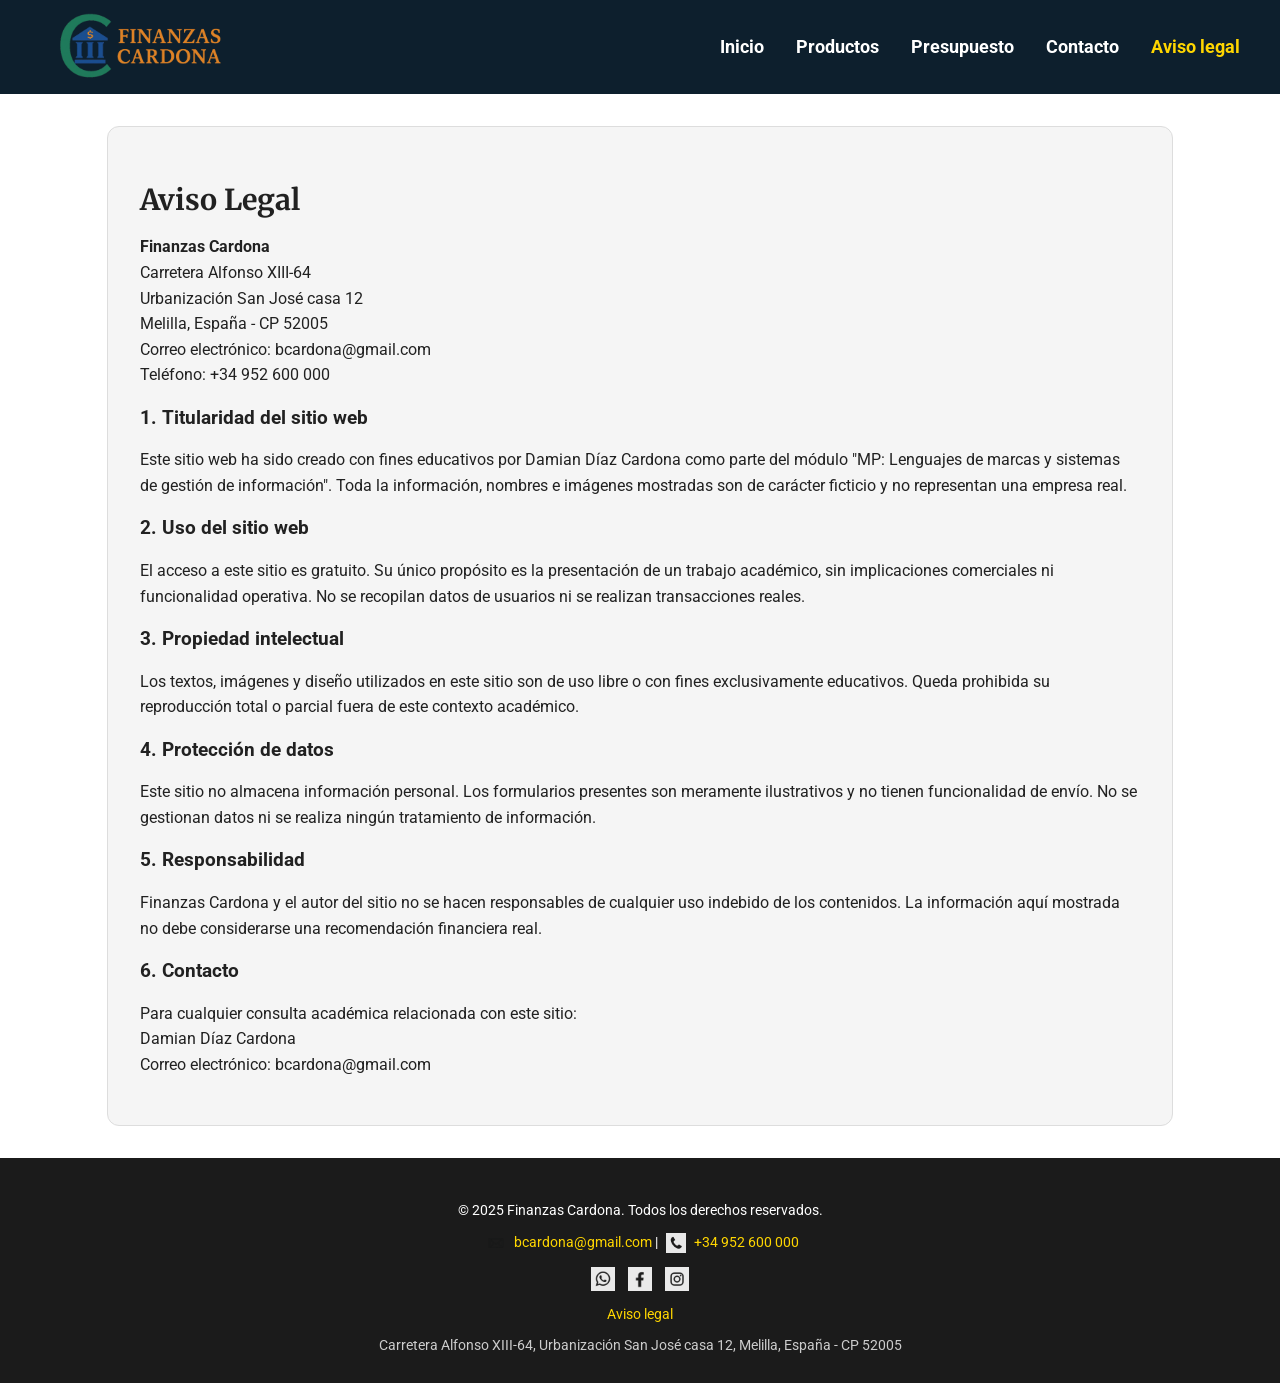
==== aviso.html @ e7912679 "Add files via upload" ====
<!DOCTYPE html>
<html lang="es">
<head>
  <meta charset="UTF-8">
  <meta name="viewport" content="width=device-width, initial-scale=1.0">
  <title>Aviso Legal - Finanzas Cardona</title>
  <link rel="stylesheet" href="css/estilos.css">
  <link rel="icon" href="favicon.ico" type="image/x-icon">
  <link rel="preconnect" href="https://fonts.googleapis.com">
  <link href="https://fonts.googleapis.com/css2?family=Merriweather&family=Roboto&display=swap" rel="stylesheet">
</head>
<body>

  <!-- Encabezado con logo y menú -->
  <header>
  <nav class="menu">
    <div class="menu-contenedor">
      <a href="index.html">
        <img src="img/logo.png" alt="Logotipo de Finanzas Cardona" class="logo">
      </a>
      <ul>
        <li><a href="index.html">Inicio</a></li>
        <li><a href="productos.html">Productos</a></li>
        <li><a href="presupuesto.html">Presupuesto</a></li>
        <li><a href="contacto.html">Contacto</a></li>
        <li><a href="aviso.html" class="activo">Aviso legal</a></li>
      </ul>
    </div>
  </nav>
  
</header>

  <!-- Contenido del aviso legal -->
  <main>
    <section class="seccion">
      <div class="contenido">
        <div class="texto">
          <h2>Aviso Legal</h2>
          <p><strong>Finanzas Cardona</strong><br>
          Carretera Alfonso XIII-64<br>
          Urbanización San José casa 12<br>
          Melilla, España - CP 52005<br>
          Correo electrónico: bcardona@gmail.com<br>
          Teléfono: +34 952 600 000</p>

          <h3>1. Titularidad del sitio web</h3>
          <p>Este sitio web ha sido creado con fines educativos por Damian Díaz Cardona como parte del módulo "MP: Lenguajes de marcas y sistemas de gestión de información". Toda la información, nombres e imágenes mostradas son de carácter ficticio y no representan una empresa real.</p>

          <h3>2. Uso del sitio web</h3>
          <p>El acceso a este sitio es gratuito. Su único propósito es la presentación de un trabajo académico, sin implicaciones comerciales ni funcionalidad operativa. No se recopilan datos de usuarios ni se realizan transacciones reales.</p>

          <h3>3. Propiedad intelectual</h3>
          <p>Los textos, imágenes y diseño utilizados en este sitio son de uso libre o con fines exclusivamente educativos. Queda prohibida su reproducción total o parcial fuera de este contexto académico.</p>

          <h3>4. Protección de datos</h3>
          <p>Este sitio no almacena información personal. Los formularios presentes son meramente ilustrativos y no tienen funcionalidad de envío. No se gestionan datos ni se realiza ningún tratamiento de información.</p>

          <h3>5. Responsabilidad</h3>
          <p>Finanzas Cardona y el autor del sitio no se hacen responsables de cualquier uso indebido de los contenidos. La información aquí mostrada no debe considerarse una recomendación financiera real.</p>

          <h3>6. Contacto</h3>
          <p>Para cualquier consulta académica relacionada con este sitio:<br>
          Damian Díaz Cardona<br>
          Correo electrónico: bcardona@gmail.com</p>
        </div>
      </div>
    </section>
  </main>

  <!-- Pie de página -->
  <footer>
    <p>&copy; 2025 Finanzas Cardona. Todos los derechos reservados.</p>
    <p>
      <img src="img/icono-correo.png" alt="Correo" width="20" height="20">
      <a href="mailto:bcardona@gmail.com">bcardona@gmail.com</a> |
      <img src="img/icono-telefono.png" alt="Teléfono" width="20" height="20">
      <a href="tel:+34952600000">+34 952 600 000</a>
    </p>
    <div class="redes">
  <a href="https://wa.me/34952600000" target="_blank">
    <img src="img/whatsapp.png" alt="WhatsApp" width="24" height="24">
  </a>
  <a href="https://facebook.com/finanzas.cardona" target="_blank">
    <img src="img/facebook.png" alt="Facebook" width="24" height="24">
  </a>
  <a href="https://instagram.com/finanzas.cardona" target="_blank">
    <img src="img/instagram.png" alt="Instagram" width="24" height="24">
  </a>
</div>
    <p><a href="aviso.html">Aviso legal</a></p>
    <address>
      Carretera Alfonso XIII-64, Urbanización San José casa 12, Melilla, España - CP 52005
    </address>
  </footer>

</body>
</html>
---- css/estilos.css ----
/* ------------------------------------------
   ESTILOS GENERALES
--------------------------------------------- */
body {
  font-family: 'Roboto', sans-serif;
  background-color: #FFFFFF;
  color: #212121;
  margin: 0;
  padding: 0;
}

/* ------------------------------------------
   MENÚ DE NAVEGACIÓN CON LOGO
--------------------------------------------- */
.menu {
  background-color: #0D1F2D;
  padding: 0.3em 0.5em; /* Reducido: menos altura vertical */
}

/* Contenedor del logo y menú alineado horizontalmente */
.menu-contenedor {
  display: flex;
  align-items: center;
  justify-content: space-between;
  max-width: 1200px;
  margin: 0 auto;
  gap: 2em;
}

/* Logotipo ajustado en proporción horizontal */
.logo {
  width: 200px;
  height: 80px;
  object-fit: contain;
}

/* Estilo del menú de navegación */
.menu ul {
  list-style: none;
  margin: 0;
  padding: 0;
  display: flex;
  gap: 2em;
}

.menu li a {
  color: white;
  text-decoration: none;
  font-weight: bold;
  font-size: 1.1em;
  transition: color 0.3s ease;
}

/* Resalta el enlace activo y hover */
.menu li a:hover,
.menu .activo {
  color: #FFD600;
}

/* ------------------------------------------
   IMAGEN DE ENCABEZADO (banner)
--------------------------------------------- */
.imagen-encabezado img {
  width: 100%;
  height: auto;
  display: block;
}

/* ------------------------------------------
   SECCIONES DE CONTENIDO
--------------------------------------------- */
.seccion {
  background-color: #F5F5F5;
  border: 1px solid #DDD;
  border-radius: 12px;
  margin: 2em auto;
  padding: 2em;
  max-width: 1000px;
}

.seccion .contenido {
  display: flex;
  flex-wrap: wrap;
  justify-content: space-between;
  align-items: center;
  gap: 2em;
}

.seccion .texto {
  flex: 1 1 50%;
}

.seccion .texto h2 {
  font-family: 'Merriweather', serif;
  font-size: 1.8em;
  margin-bottom: 0.5em;
}

.seccion .texto p {
  font-size: 1em;
  line-height: 1.6em;
}

.seccion .imagen img {
  border-radius: 10px;
  width: 400px;
  height: 250px;
  object-fit: cover;
}

/* ------------------------------------------
   GALERÍA DE PRODUCTOS
--------------------------------------------- */
.galeria {
  padding: 2em;
  max-width: 1200px;
  margin: 0 auto;
  text-align: center;
}

.grid-galeria {
  display: grid;
  grid-template-columns: repeat(4, 1fr); /* 4 productos por fila */
  gap: 2em;
  justify-content: center;       /* Centra todo el grid horizontalmente */
  max-width: 1200px;
  margin: 0 auto;
  margin-top: 2em;
}

.item {
  background-color: #F5F5F5;
  border: 1px solid #DDD;
  border-radius: 10px;
  padding: 1em;
  transition: transform 0.3s ease;
}

.item img {
  border-radius: 8px;
  margin-bottom: 1em;
  width: 300px;
  height: 200px;
  object-fit: cover;
}

.item:hover {
  transform: scale(1.03);
}

.item h3 {
  font-family: 'Merriweather', serif;
  margin: 0.5em 0;
  color: #0D1F2D;
}

.item p {
  font-size: 0.95em;
}

/* ------------------------------------------
   FORMULARIO DE PRESUPUESTO
--------------------------------------------- */
.formulario {
  max-width: 600px;
  margin: 3em auto;
  background-color: #F5F5F5;
  padding: 2em;
  border-radius: 10px;
  border: 1px solid #DDD;
}

.formulario h2 {
  text-align: center;
  font-family: 'Merriweather', serif;
  margin-bottom: 1.5em;
}

.formulario form {
  display: flex;
  flex-direction: column;
  gap: 1em;
}

.formulario label {
  font-weight: bold;
}

.formulario input,
.formulario textarea {
  padding: 0.8em;
  border: 1px solid #CCC;
  border-radius: 6px;
  font-size: 1em;
  font-family: 'Roboto', sans-serif;
}

.checkbox {
  display: flex;
  align-items: center;
  gap: 0.5em;
}

.formulario button {
  background-color: #B71C1C;
  color: #000;
  border: none;
  padding: 1em;
  border-radius: 8px;
  cursor: pointer;
  font-weight: bold;
  transition: background-color 0.3s ease;
}

.formulario button:hover {
  background-color: #FFD600;
}

/* ------------------------------------------
   PÁGINA DE CONTACTO
--------------------------------------------- */
.contacto {
  max-width: 800px;
  margin: 3em auto;
  padding: 2em;
  background-color: #F5F5F5;
  border: 1px solid #DDD;
  border-radius: 10px;
  text-align: center;
}

.contacto h2 {
  font-family: 'Merriweather', serif;
  margin-bottom: 1em;
}

.mapa {
  margin: 2em auto;
  display: flex;
  justify-content: center;
}

.mapa img,
.mapa iframe {
  border-radius: 10px;
  width: 100%;
  max-width: 600px;
  height: auto;
  box-shadow: 0 0 10px rgba(0,0,0,0.1);
}

.info-contacto p {
  margin: 1em 0;
  font-size: 1em;
}

.info-contacto img {
  vertical-align: middle;
  margin-right: 8px;
}

/* ------------------------------------------
   PIE DE PÁGINA
--------------------------------------------- */
footer {
  background-color: #1B1B1B;
  color: white;
  text-align: center;
  padding: 2em 1em;
  font-size: 0.9em;
}

footer a {
  color: #FFD600;
  text-decoration: none;
}

footer a:hover {
  text-decoration: underline;
}

footer img {
  vertical-align: middle;
  margin: 0 5px;
}

.redes {
  margin-top: 1em;
}

.redes a img {
  transition: transform 0.2s ease;
}

.redes a img:hover {
  transform: scale(1.1);
}

address {
  margin-top: 1em;
  font-style: normal;
  color: #ccc;
}

/* ------------------------------------------
   RESPONSIVE (ADAPTADO A MÓVILES)
--------------------------------------------- */
@media (max-width: 768px) {
  .menu ul {
    flex-direction: column;
    gap: 1em;
  }

  .menu-contenedor {
    flex-direction: column;
    align-items: center;
  }

  .seccion .contenido {
    flex-direction: column;
  }

  .seccion .imagen img {
    width: 100%;
    height: auto;
  }
}

.mensaje-exito {
  text-align: center;
  background-color: #F5F5F5;
  padding: 2em;
  margin: 2em auto;
  max-width: 600px;
  border-radius: 10px;
  box-shadow: 0 0 10px rgba(0,0,0,0.1);
}

.mensaje-exito h2 {
  color: #0D1F2D;
  margin-bottom: 0.5em;
}

.mensaje-exito button {
  background-color: #42A5F5;
  color: white;
  border: none;
  padding: 0.8em 1.5em;
  border-radius: 6px;
  margin-top: 1em;
  cursor: pointer;
  font-weight: bold;
  transition: background-color 0.3s ease;
}

.mensaje-exito button:hover {
  background-color: #1976D2;
}

.boton-vermas {
  display: inline-block;
  margin-top: 1em;
  padding: 0.6em 1.2em;
  background-color: #B71C1C;
  color: white;
  border: none;
  border-radius: 8px;
  text-decoration: none;
  font-weight: bold;
  transition: background-color 0.3s ease;
}

.boton-vermas:hover {
  background-color: #FFD600;
  color: #000;
}
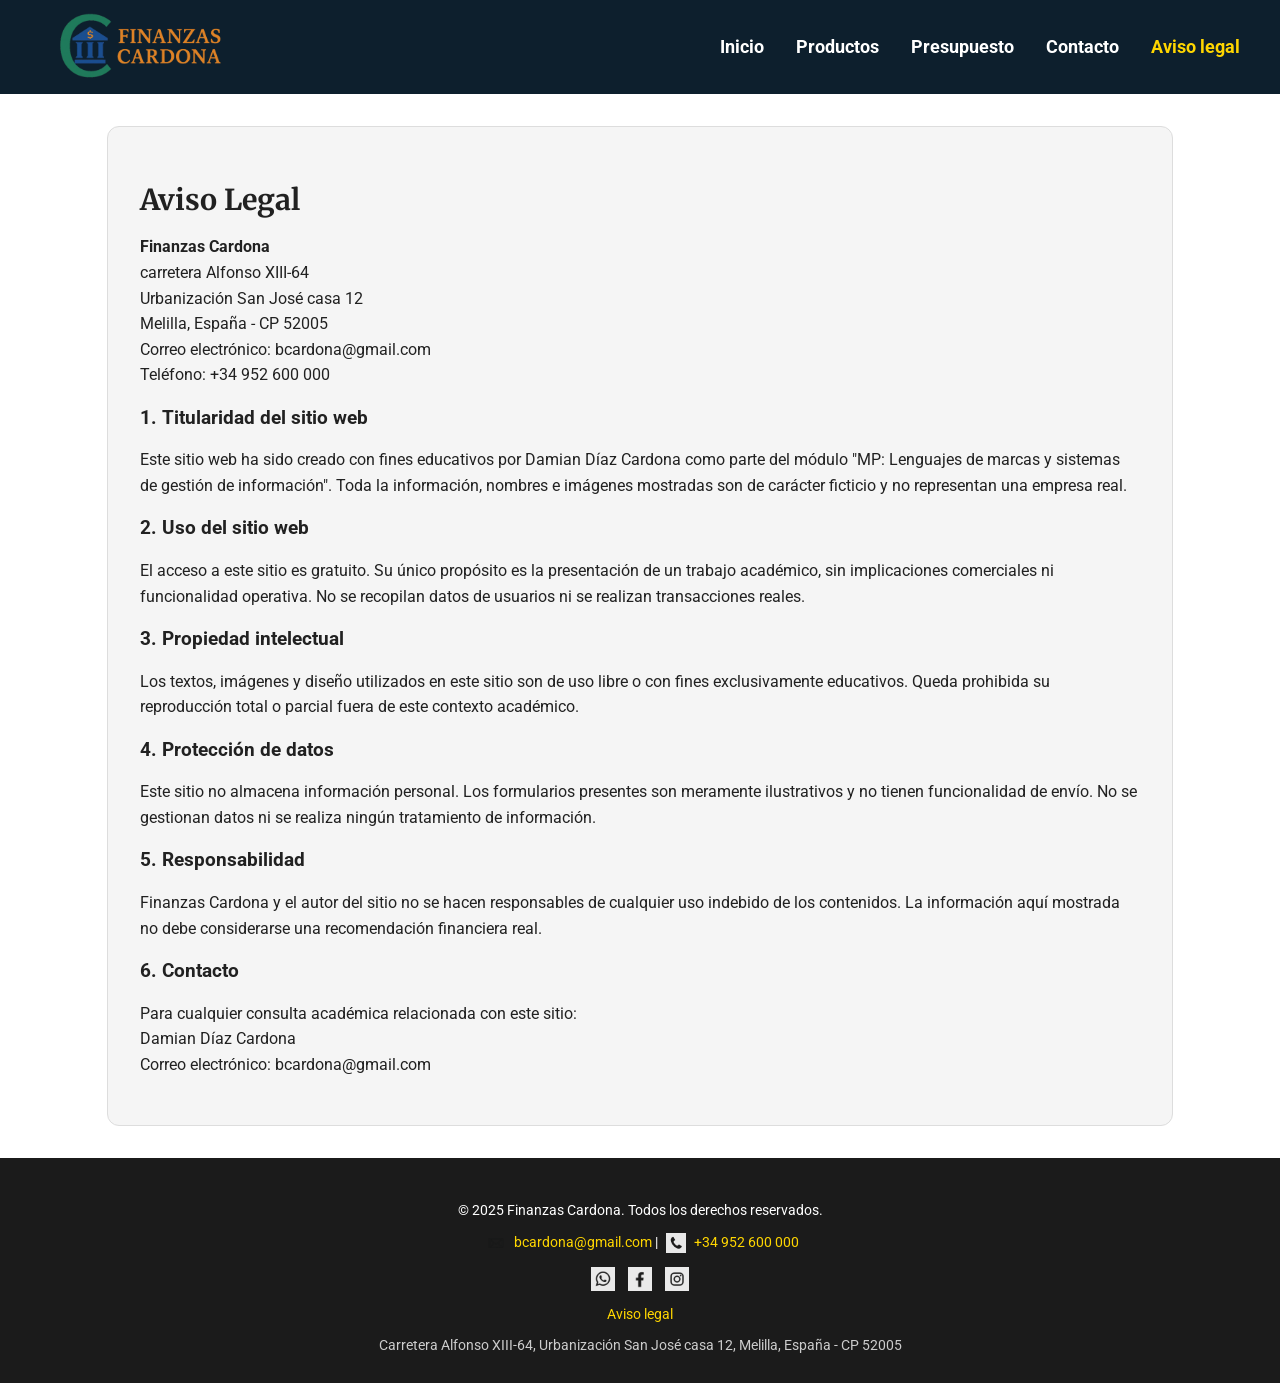
==== commit 613e5195: "Add files via upload" ====
--- a/aviso.html
+++ b/aviso.html
@@ -37,7 +37,7 @@
         <div class="texto">
           <h2>Aviso Legal</h2>
           <p><strong>Finanzas Cardona</strong><br>
-          Carretera Alfonso XIII-64<br>
+          carretera Alfonso XIII-64<br>
           Urbanización San José casa 12<br>
           Melilla, España - CP 52005<br>
           Correo electrónico: bcardona@gmail.com<br>
